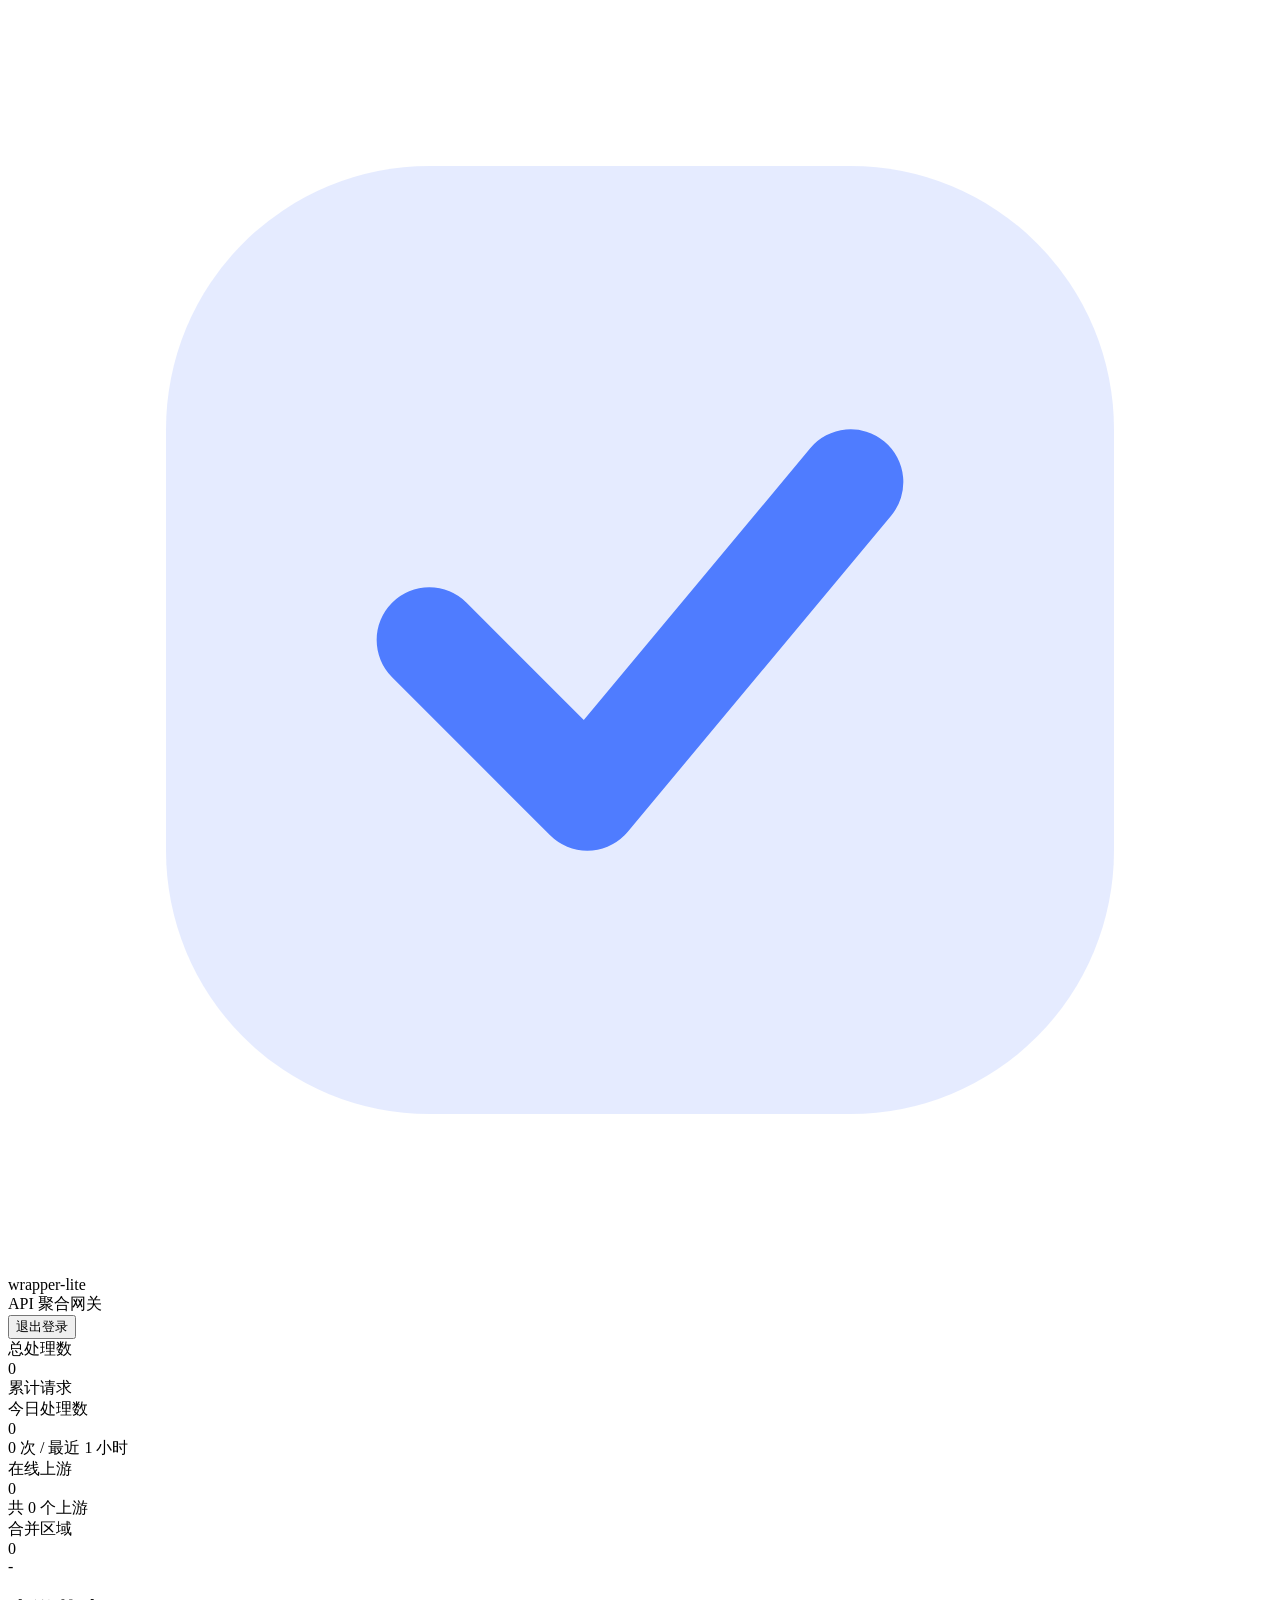
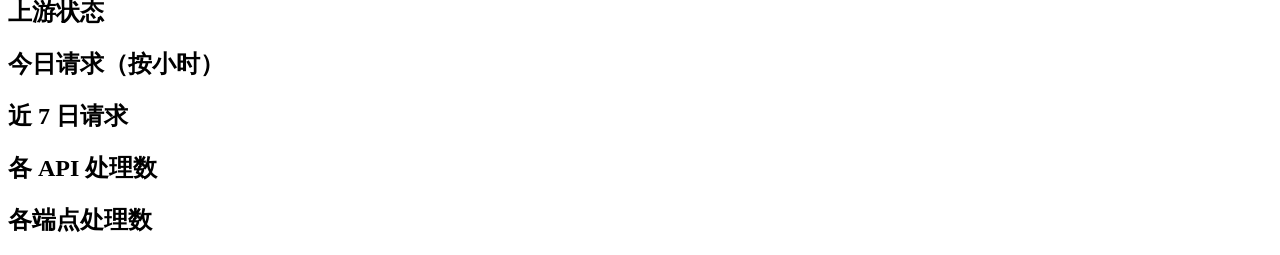
==== internal/server/web/index.html @ be89b1db "Initial commit: wrapper-lite aggregation gateway with admin dashboard" ====
<!DOCTYPE html>
<html lang="zh-CN">
<head>
<meta charset="UTF-8">
<meta name="viewport" content="width=device-width, initial-scale=1.0">
<title>wrapper-lite · 控制台</title>
<link rel="stylesheet" href="/static/style.css">
</head>
<body>
<header class="topbar">
  <div class="topbar-inner">
    <div class="brand">
      <svg class="brand-logo" viewBox="0 0 48 48" fill="none" aria-hidden="true">
        <rect x="6" y="6" width="36" height="36" rx="10" fill="#4f7cff" fill-opacity="0.15"/>
        <path d="M16 24l6 6 10-12" stroke="#4f7cff" stroke-width="4" stroke-linecap="round" stroke-linejoin="round"/>
      </svg>
      <div>
        <div class="brand-title">wrapper-lite</div>
        <div class="brand-sub">API 聚合网关</div>
      </div>
    </div>
    <div class="topbar-actions">
      <span class="last-update" id="last-update"></span>
      <button class="btn btn-ghost" id="logout-btn">退出登录</button>
    </div>
  </div>
</header>

<main class="container">
  <section class="stats-row">
    <div class="stat-card">
      <div class="stat-label">总处理数</div>
      <div class="stat-value" id="stat-total">0</div>
      <div class="stat-sub">累计请求</div>
    </div>
    <div class="stat-card">
      <div class="stat-label">今日处理数</div>
      <div class="stat-value accent" id="stat-today">0</div>
      <div class="stat-sub" id="stat-today-sub">0 次 / 最近 1 小时</div>
    </div>
    <div class="stat-card">
      <div class="stat-label">在线上游</div>
      <div class="stat-value" id="stat-online">0</div>
      <div class="stat-sub" id="stat-online-sub">共 0 个上游</div>
    </div>
    <div class="stat-card">
      <div class="stat-label">合并区域</div>
      <div class="stat-value" id="stat-regions">0</div>
      <div class="stat-sub" id="stat-regions-list">-</div>
    </div>
  </section>

  <section class="section">
    <h2 class="section-title">上游状态</h2>
    <div class="uptime-grid" id="uptime-grid"></div>
  </section>

  <section class="section">
    <h2 class="section-title">今日请求（按小时）</h2>
    <div class="card chart-card">
      <div class="chart" id="hourly-chart"></div>
      <div class="chart-legend" id="hourly-legend"></div>
    </div>
  </section>

  <section class="section">
    <h2 class="section-title">近 7 日请求</h2>
    <div class="card chart-card">
      <div class="chart" id="daily-chart"></div>
      <div class="chart-legend" id="daily-legend"></div>
    </div>
  </section>

  <section class="section two-col">
    <div>
      <h2 class="section-title">各 API 处理数</h2>
      <div class="card">
        <div class="table" id="upstream-table"></div>
      </div>
    </div>
    <div>
      <h2 class="section-title">各端点处理数</h2>
      <div class="card">
        <div class="table" id="endpoint-table"></div>
      </div>
    </div>
  </section>
</main>
<script src="/static/app.js"></script>
</body>
</html>
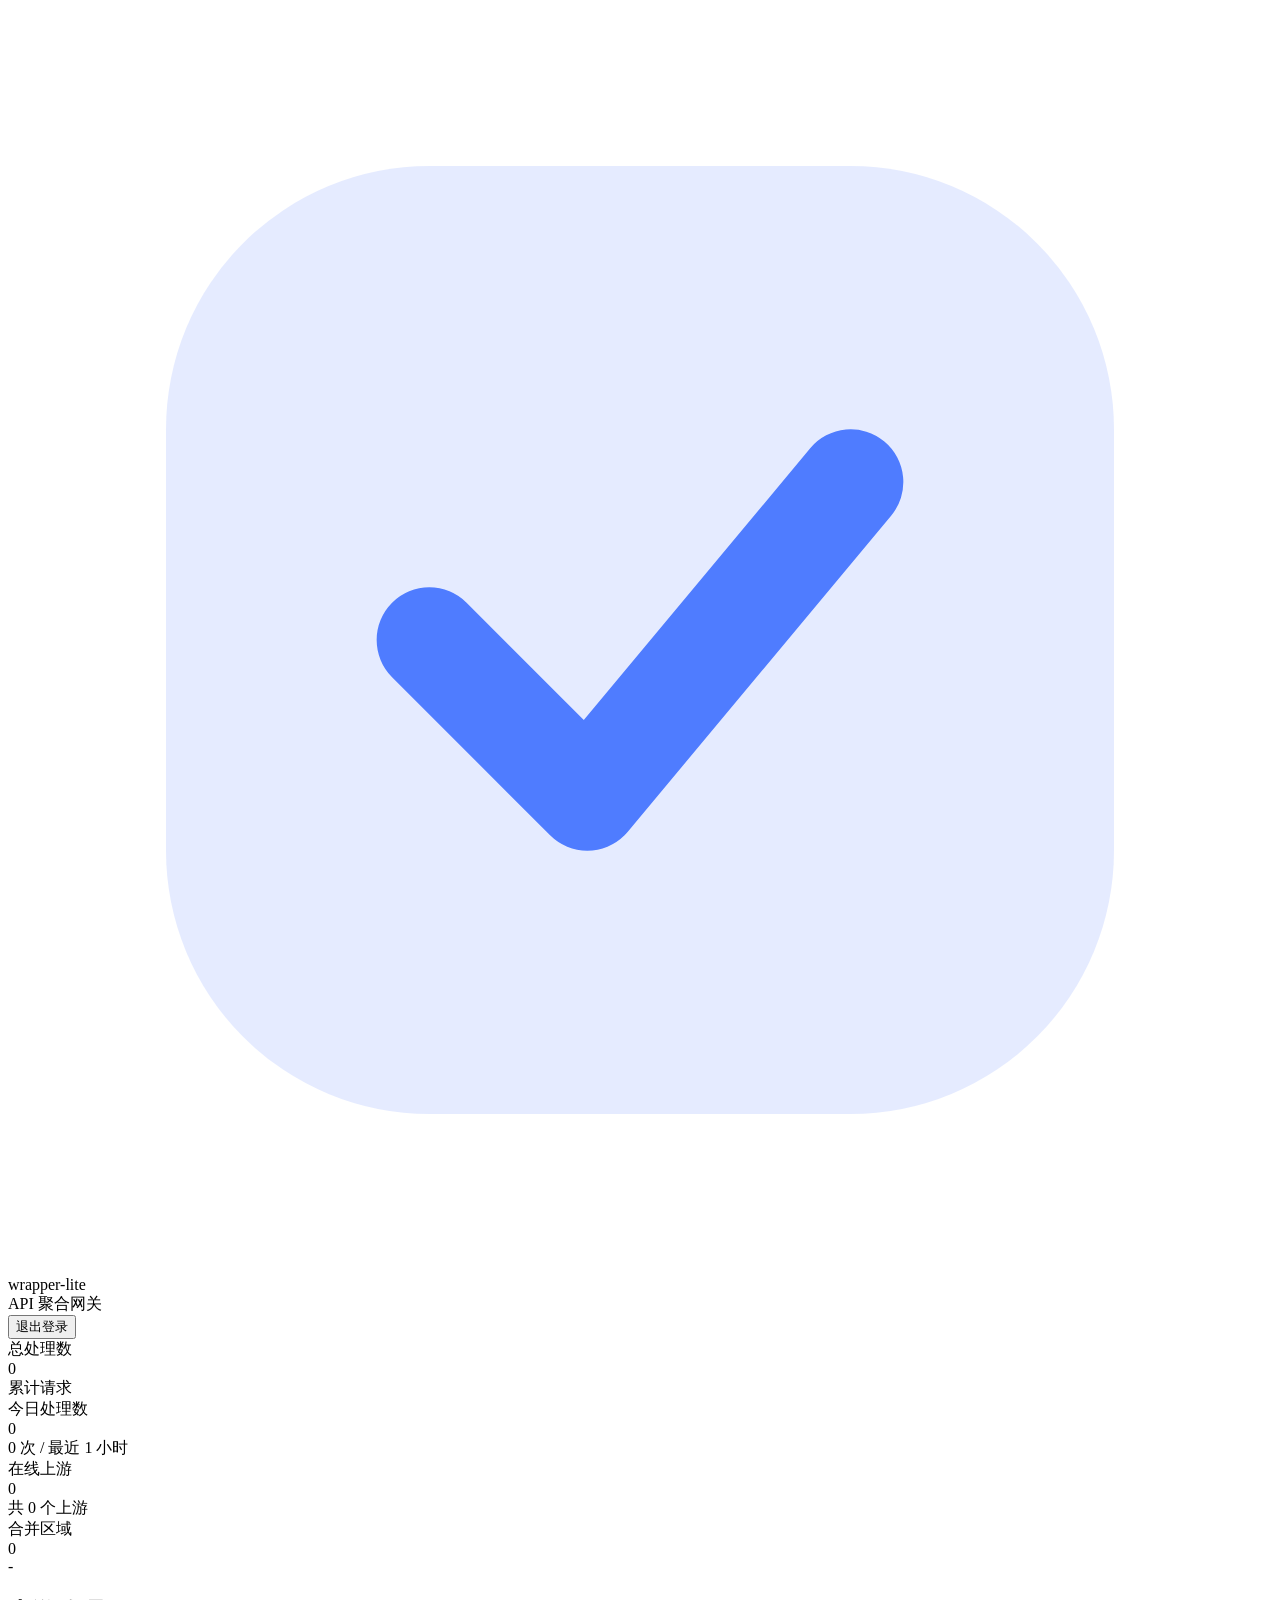
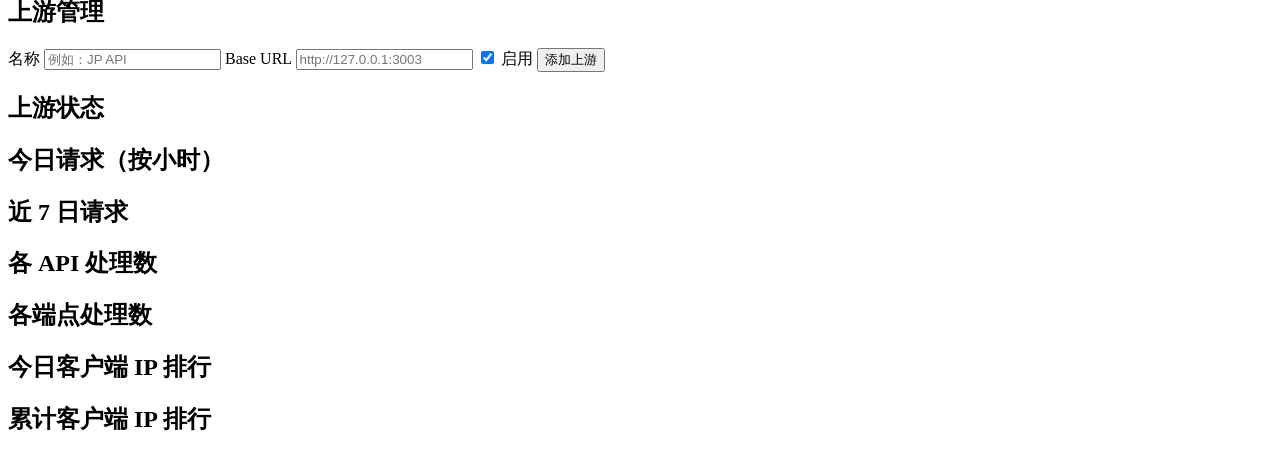
==== commit 3e9cf794: "Add hot reload, IP ranking, and upstream management" ====
--- a/internal/server/web/index.html
+++ b/internal/server/web/index.html
@@ -51,6 +51,29 @@
   </section>
 
   <section class="section">
+    <h2 class="section-title">上游管理</h2>
+    <div class="card upstream-admin">
+      <form class="upstream-form" id="upstream-form">
+        <label>
+          <span>名称</span>
+          <input id="upstream-name" type="text" placeholder="例如：JP API" autocomplete="off" required>
+        </label>
+        <label>
+          <span>Base URL</span>
+          <input id="upstream-url" type="url" placeholder="http://127.0.0.1:3003" autocomplete="off" required>
+        </label>
+        <label class="checkbox-label">
+          <input id="upstream-enabled" type="checkbox" checked>
+          <span>启用</span>
+        </label>
+        <button class="btn btn-primary" type="submit">添加上游</button>
+      </form>
+      <div class="form-message" id="upstream-message" hidden></div>
+      <div class="upstream-list" id="upstream-list"></div>
+    </div>
+  </section>
+
+  <section class="section">
     <h2 class="section-title">上游状态</h2>
     <div class="uptime-grid" id="uptime-grid"></div>
   </section>
@@ -85,6 +108,22 @@
       </div>
     </div>
   </section>
+
+  <section class="section two-col">
+    <div>
+      <h2 class="section-title">今日客户端 IP 排行</h2>
+      <div class="card">
+        <div class="table" id="ip-today-table"></div>
+      </div>
+    </div>
+    <div>
+      <h2 class="section-title">累计客户端 IP 排行</h2>
+      <div class="card">
+        <div class="table" id="ip-total-table"></div>
+        <div class="chart-legend" id="ip-tracked-legend"></div>
+      </div>
+    </div>
+  </section>
 </main>
 <script src="/static/app.js"></script>
 </body>
